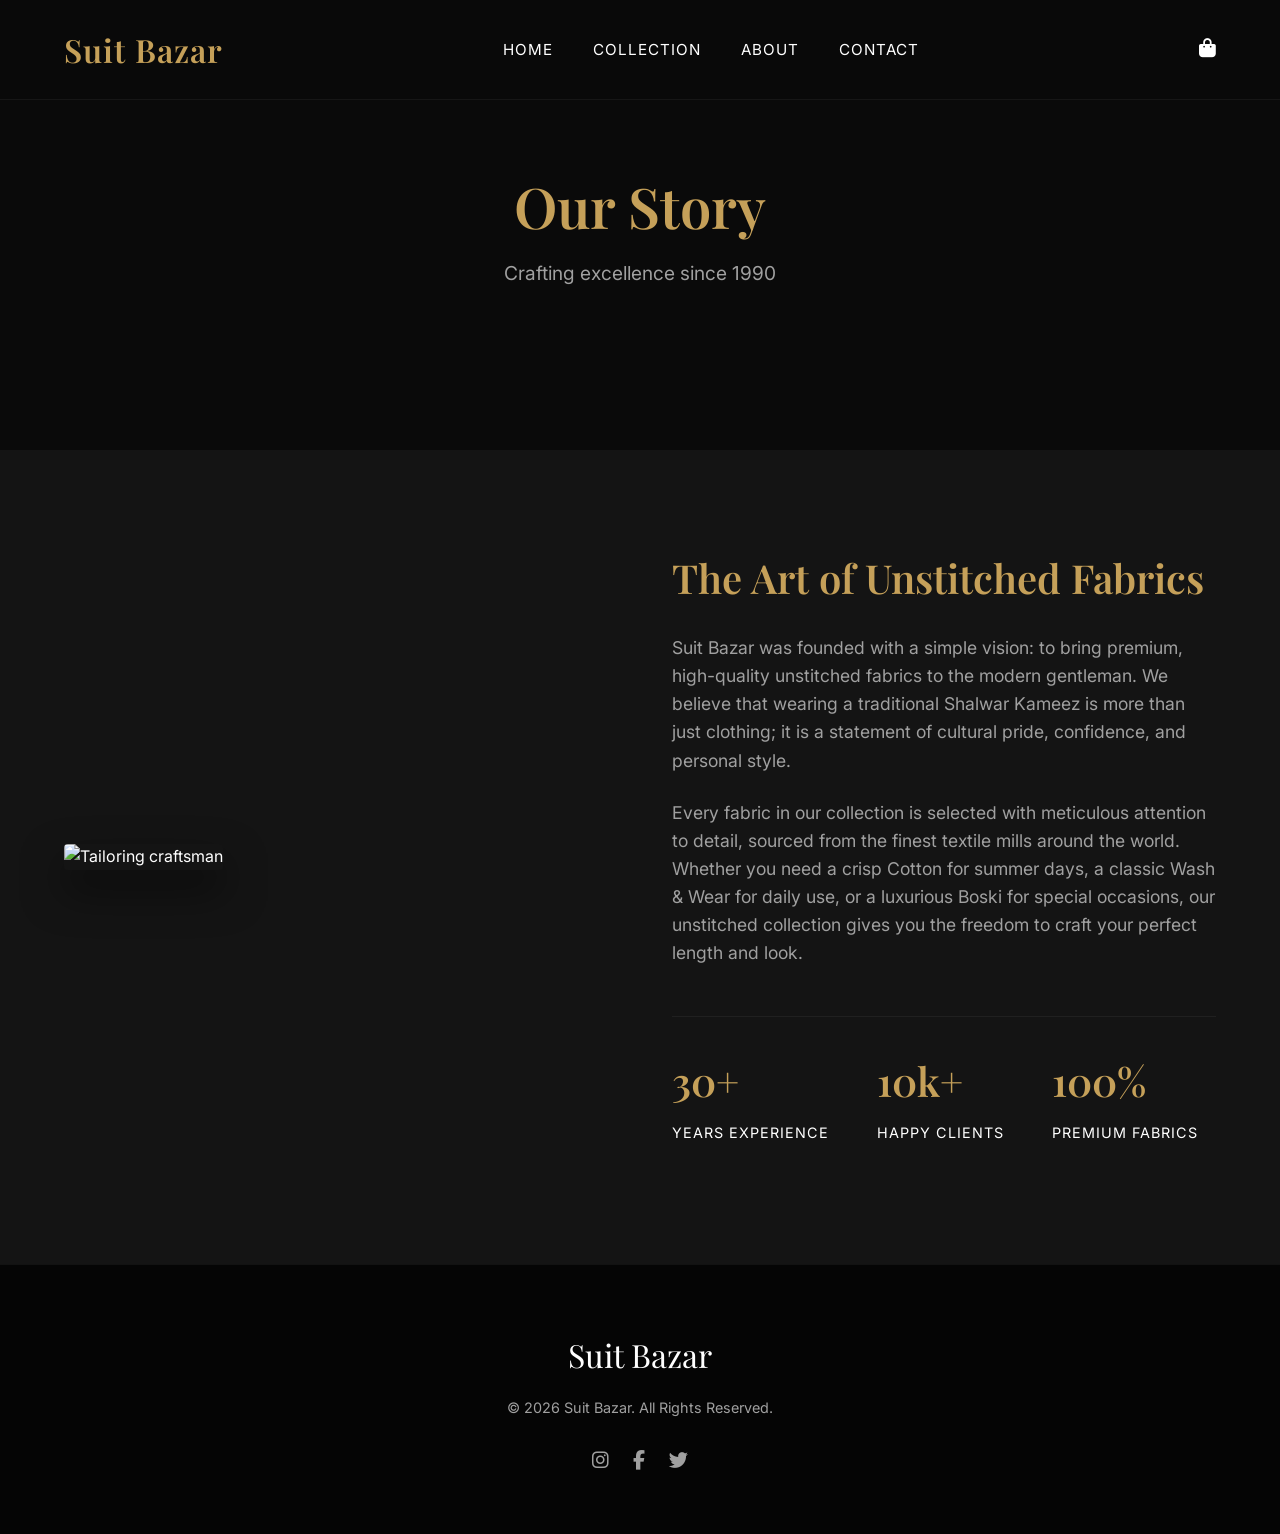
==== about.html @ 5f9f664e "Add files via upload" ====
<!DOCTYPE html>
<html lang="en">
<head>
    <meta charset="UTF-8">
    <meta name="viewport" content="width=device-width, initial-scale=1.0">
    <title>About Us | Suit Bazar</title>
    <link rel="stylesheet" href="style.css">
    <link href="https://fonts.googleapis.com/css2?family=Playfair+Display:ital,wght@0,400;0,600;0,700;1,400&family=Inter:wght@300;400;500;600&display=swap" rel="stylesheet">
    <link rel="stylesheet" href="https://cdnjs.cloudflare.com/ajax/libs/font-awesome/6.4.0/css/all.min.css">
</head>
<body>
    <nav class="navbar">
        <div class="logo">Suit Bazar</div>
        <ul class="nav-links">
            <li><a href="index.html">Home</a></li>
            <li><a href="index.html#collection">Collection</a></li>
            <li><a href="about.html" class="active">About</a></li>
            <li><a href="contact.html">Contact</a></li>
        </ul>
        <div class="nav-icons">
            <div class="cart-icon" onclick="window.location.href='cart.html'">
                <i class="fas fa-shopping-bag"></i>
                <span class="cart-badge" id="cart-badge">0</span>
            </div>
            <div class="menu-icon">
                <i class="fas fa-bars"></i>
            </div>
        </div>
    </nav>

    <header class="page-header about-bg">
        <div class="header-content">
            <h1>Our Story</h1>
            <p>Crafting excellence since 1990</p>
        </div>
    </header>

    <section class="about-section">
        <div class="about-container">
            <div class="about-image">
                <img src="https://images.unsplash.com/photo-1593032465175-481ac7f401a0?ixlib=rb-4.0.3&auto=format&fit=crop&w=800&q=80" alt="Tailoring craftsman">
            </div>
            <div class="about-text">
                <h2>The Art of Unstitched Fabrics</h2>
                <p>Suit Bazar was founded with a simple vision: to bring premium, high-quality unstitched fabrics to the modern gentleman. We believe that wearing a traditional Shalwar Kameez is more than just clothing; it is a statement of cultural pride, confidence, and personal style.</p>
                <p>Every fabric in our collection is selected with meticulous attention to detail, sourced from the finest textile mills around the world. Whether you need a crisp Cotton for summer days, a classic Wash & Wear for daily use, or a luxurious Boski for special occasions, our unstitched collection gives you the freedom to craft your perfect length and look.</p>
                <div class="stats">
                    <div class="stat-item">
                        <h3>30+</h3>
                        <p>Years Experience</p>
                    </div>
                    <div class="stat-item">
                        <h3>10k+</h3>
                        <p>Happy Clients</p>
                    </div>
                    <div class="stat-item">
                        <h3>100%</h3>
                        <p>Premium Fabrics</p>
                    </div>
                </div>
            </div>
        </div>
    </section>

    <footer>
        <div class="footer-content">
            <div class="footer-logo">Suit Bazar</div>
            <p>&copy; 2026 Suit Bazar. All Rights Reserved.</p>
            <div class="socials">
                <i class="fab fa-instagram"></i>
                <i class="fab fa-facebook-f"></i>
                <i class="fab fa-twitter"></i>
            </div>
        </div>
    </footer>
    <div id="toast-container"></div>
    <script src="script.js"></script>
</body>
</html>
---- style.css ----
:root {
    --primary-bg: #0a0a0a;
    --secondary-bg: #141414;
    --text-main: #ffffff;
    --text-muted: #a0a0a0;
    --accent-gold: #c5a059;
    --accent-gold-hover: #dfb96f;
    --font-heading: 'Playfair Display', serif;
    --font-body: 'Inter', sans-serif;
    --transition: all 0.3s ease;
}

* {
    margin: 0;
    padding: 0;
    box-sizing: border-box;
}

html {
    scroll-behavior: smooth;
}

body {
    font-family: var(--font-body);
    background-color: var(--primary-bg);
    color: var(--text-main);
    line-height: 1.6;
}

/* Typography */
h1, h2, h3, .logo {
    font-family: var(--font-heading);
    font-weight: 600;
}

/* Navbar */
.navbar {
    display: flex;
    justify-content: space-between;
    align-items: center;
    padding: 1.5rem 5%;
    position: fixed;
    top: 0;
    width: 100%;
    z-index: 1000;
    background: rgba(10, 10, 10, 0.85);
    backdrop-filter: blur(10px);
    border-bottom: 1px solid rgba(255,255,255,0.05);
    transition: var(--transition);
}

.logo {
    font-size: 2rem;
    color: var(--accent-gold);
    letter-spacing: 1px;
}

.nav-links {
    display: flex;
    list-style: none;
    gap: 2.5rem;
}

.nav-links a {
    text-decoration: none;
    color: var(--text-main);
    font-size: 0.95rem;
    text-transform: uppercase;
    letter-spacing: 1px;
    transition: var(--transition);
    position: relative;
}

.nav-links a::after {
    content: '';
    position: absolute;
    width: 0;
    height: 2px;
    background: var(--accent-gold);
    bottom: -5px;
    left: 0;
    transition: var(--transition);
}

.nav-links a:hover::after {
    width: 100%;
}

.nav-links a:hover {
    color: var(--accent-gold);
}

.cart-icon i {
    font-size: 1.2rem;
    cursor: pointer;
    transition: var(--transition);
}

.cart-icon i:hover {
    color: var(--accent-gold);
}

/* Hero Section */
.hero {
    height: 100vh;
    background: linear-gradient(rgba(10, 10, 10, 0.7), rgba(10, 10, 10, 0.9)), url('https://images.unsplash.com/photo-1594882645126-14020914d58d?ixlib=rb-4.0.3&auto=format&fit=crop&w=1920&q=80') center/cover no-repeat;
    display: flex;
    align-items: center;
    justify-content: center;
    text-align: center;
    padding: 0 5%;
}

.hero-content h1 {
    font-size: 4.5rem;
    margin-bottom: 1rem;
    animation: fadeInUp 1s ease;
}

.hero-content p {
    font-size: 1.2rem;
    color: var(--text-muted);
    max-width: 600px;
    margin: 0 auto 2.5rem;
    animation: fadeInUp 1s ease 0.2s;
    animation-fill-mode: backwards;
}

/* Buttons */
.btn {
    display: inline-block;
    padding: 1rem 2.5rem;
    background-color: var(--accent-gold);
    color: var(--primary-bg);
    text-decoration: none;
    font-weight: 500;
    text-transform: uppercase;
    letter-spacing: 1px;
    transition: var(--transition);
    border-radius: 2px;
    animation: fadeInUp 1s ease 0.4s;
    animation-fill-mode: backwards;
}

.btn:hover {
    background-color: var(--accent-gold-hover);
    transform: translateY(-3px);
    box-shadow: 0 10px 20px rgba(197, 160, 89, 0.2);
}

.btn-outline {
    background: transparent;
    color: var(--accent-gold);
    border: 1px solid var(--accent-gold);
}

.btn-outline:hover {
    background: var(--accent-gold);
    color: var(--primary-bg);
}

/* Collection Section */
.collection-section {
    padding: 6rem 5%;
    background-color: var(--secondary-bg);
}

.section-title {
    text-align: center;
    margin-bottom: 4rem;
}

.section-title h2 {
    font-size: 2.8rem;
    margin-bottom: 0.5rem;
}

.section-title p {
    color: var(--accent-gold);
    font-style: italic;
    font-size: 1.1rem;
}

.products-grid {
    display: grid;
    grid-template-columns: repeat(auto-fill, minmax(320px, 1fr));
    gap: 3rem;
}

.product-card {
    background: var(--primary-bg);
    border-radius: 4px;
    overflow: hidden;
    transition: var(--transition);
    position: relative;
    border: 1px solid rgba(255,255,255,0.03);
}

.product-card:hover {
    transform: translateY(-10px);
    box-shadow: 0 20px 40px rgba(0,0,0,0.5);
    border-color: rgba(197, 160, 89, 0.2);
}

.img-container {
    position: relative;
    height: 450px;
    overflow: hidden;
}

.img-container img {
    width: 100%;
    height: 100%;
    object-fit: cover;
    transition: transform 0.6s ease;
}

.product-card:hover .img-container img {
    transform: scale(1.05);
}

.overlay {
    position: absolute;
    top: 0;
    left: 0;
    width: 100%;
    height: 100%;
    background: rgba(0,0,0,0.5);
    display: flex;
    align-items: center;
    justify-content: center;
    opacity: 0;
    transition: var(--transition);
}

.product-card:hover .overlay {
    opacity: 1;
}

.add-btn {
    padding: 0.8rem 1.5rem;
    background: var(--accent-gold);
    color: var(--primary-bg);
    border: none;
    font-family: var(--font-body);
    font-weight: 500;
    text-transform: uppercase;
    letter-spacing: 1px;
    cursor: pointer;
    transform: translateY(20px);
    transition: var(--transition);
}

.product-card:hover .add-btn {
    transform: translateY(0);
}

.add-btn:hover {
    background: var(--text-main);
}

.product-info {
    padding: 1.5rem;
    text-align: center;
}

.product-info h3 {
    font-size: 1.25rem;
    margin-bottom: 0.5rem;
    letter-spacing: 0.5px;
}

.price {
    color: var(--accent-gold);
    font-weight: 600;
    font-size: 1.1rem;
}

/* Banner Section */
.banner {
    padding: 8rem 5%;
    text-align: center;
    background: linear-gradient(rgba(10, 10, 10, 0.8), rgba(10, 10, 10, 0.8)), url('https://images.unsplash.com/photo-1613852037984-7a38a7c1d739?ixlib=rb-4.0.3&auto=format&fit=crop&w=1920&q=80') center/cover no-repeat;
    background-attachment: fixed;
}

.banner-content h2 {
    font-size: 3.5rem;
    margin-bottom: 1rem;
    color: var(--accent-gold);
}

.banner-content p {
    font-size: 1.2rem;
    margin-bottom: 2.5rem;
    color: var(--text-main);
    max-width: 600px;
    margin: 0 auto 2.5rem;
}

/* Footer */
footer {
    background: #050505;
    padding: 4rem 5%;
    text-align: center;
    border-top: 1px solid rgba(255,255,255,0.05);
}

.footer-logo {
    font-family: var(--font-heading);
    font-size: 2rem;
    color: var(--text-main);
    margin-bottom: 1rem;
}

.footer-content p {
    color: var(--text-muted);
    font-size: 0.9rem;
    margin-bottom: 2rem;
}

.socials {
    display: flex;
    justify-content: center;
    gap: 1.5rem;
}

.socials i {
    font-size: 1.2rem;
    color: var(--text-muted);
    cursor: pointer;
    transition: var(--transition);
}

.socials i:hover {
    color: var(--accent-gold);
    transform: translateY(-3px);
}

/* Animations */
@keyframes fadeInUp {
    from {
        opacity: 0;
        transform: translateY(30px);
    }
    to {
        opacity: 1;
        transform: translateY(0);
    }
}

/* Page Headers */
.page-header {
    height: 50vh;
    display: flex;
    align-items: center;
    justify-content: center;
    text-align: center;
    padding: 0 5%;
    margin-top: 0;
}

.about-bg {
    background: linear-gradient(rgba(10, 10, 10, 0.7), rgba(10, 10, 10, 0.9)), url('https://images.unsplash.com/photo-1594938328870-9824249dcbdd?ixlib=rb-4.0.3&auto=format&fit=crop&w=1920&q=80') center/cover no-repeat;
}

.contact-bg {
    background: linear-gradient(rgba(10, 10, 10, 0.7), rgba(10, 10, 10, 0.9)), url('https://images.unsplash.com/photo-1556905055-8f358a7a47b2?ixlib=rb-4.0.3&auto=format&fit=crop&w=1920&q=80') center/cover no-repeat;
}

.header-content h1 {
    font-size: 3.5rem;
    color: var(--accent-gold);
    margin-bottom: 0.5rem;
}

.header-content p {
    font-size: 1.2rem;
    color: var(--text-muted);
}

/* About Section */
.about-section {
    padding: 6rem 5%;
    background-color: var(--secondary-bg);
}

.about-container {
    display: flex;
    gap: 4rem;
    max-width: 1200px;
    margin: 0 auto;
    align-items: center;
}

.about-image {
    flex: 1;
}

.about-image img {
    width: 100%;
    border-radius: 4px;
    box-shadow: 0 20px 40px rgba(0,0,0,0.5);
}

.about-text {
    flex: 1;
}

.about-text h2 {
    font-size: 2.5rem;
    margin-bottom: 1.5rem;
    color: var(--accent-gold);
}

.about-text p {
    margin-bottom: 1.5rem;
    color: var(--text-muted);
    font-size: 1.1rem;
}

.stats {
    display: flex;
    gap: 3rem;
    margin-top: 3rem;
    padding-top: 2rem;
    border-top: 1px solid rgba(255,255,255,0.05);
}

.stat-item h3 {
    font-size: 2.5rem;
    color: var(--accent-gold);
    margin-bottom: 0.5rem;
}

.stat-item p {
    color: var(--text-main);
    text-transform: uppercase;
    letter-spacing: 1px;
    font-size: 0.9rem;
}

/* Contact Section */
.contact-section {
    padding: 6rem 5%;
    background-color: var(--secondary-bg);
}

.contact-container {
    display: flex;
    gap: 4rem;
    max-width: 1200px;
    margin: 0 auto;
}

.contact-info, .contact-form {
    flex: 1;
    background: var(--primary-bg);
    padding: 3rem;
    border-radius: 4px;
    border: 1px solid rgba(255,255,255,0.03);
}

.contact-info h2, .contact-form h2 {
    font-size: 2rem;
    margin-bottom: 2rem;
    color: var(--accent-gold);
}

.info-item {
    display: flex;
    gap: 1.5rem;
    margin-bottom: 2rem;
}

.info-item i {
    font-size: 1.5rem;
    color: var(--accent-gold);
    margin-top: 0.2rem;
}

.info-item h3 {
    font-size: 1.1rem;
    margin-bottom: 0.5rem;
}

.info-item p {
    color: var(--text-muted);
}

.form-group {
    margin-bottom: 1.5rem;
}

.form-group input, .form-group textarea {
    width: 100%;
    padding: 1rem;
    background: var(--secondary-bg);
    border: 1px solid rgba(255,255,255,0.05);
    color: var(--text-main);
    font-family: var(--font-body);
    font-size: 1rem;
    border-radius: 2px;
    transition: var(--transition);
}

.form-group input:focus, .form-group textarea:focus {
    outline: none;
    border-color: var(--accent-gold);
}

/* Product Details */
.product-details-section {
    padding: 8rem 5% 6rem;
    background-color: var(--primary-bg);
}

.product-details-container {
    display: flex;
    gap: 4rem;
    max-width: 1200px;
    margin: 0 auto;
}

.product-image-gallery {
    flex: 1;
}

.product-image-gallery img {
    width: 100%;
    border-radius: 4px;
    border: 1px solid rgba(255,255,255,0.03);
}

.product-info-detail {
    flex: 1;
}

.breadcrumb {
    color: var(--text-muted);
    font-size: 0.9rem;
    margin-bottom: 1rem;
}

.breadcrumb a {
    color: var(--text-main);
    text-decoration: none;
    transition: var(--transition);
}

.breadcrumb a:hover {
    color: var(--accent-gold);
}

.breadcrumb span {
    color: var(--accent-gold);
}

.product-info-detail h1 {
    font-size: 2.5rem;
    margin-bottom: 0.5rem;
}

.product-info-detail .product-price {
    font-size: 1.8rem;
    color: var(--accent-gold);
    font-weight: 600;
    margin-bottom: 2rem;
}

.product-description {
    margin-bottom: 2.5rem;
    padding-bottom: 2.5rem;
    border-bottom: 1px solid rgba(255,255,255,0.05);
}

.product-description p {
    color: var(--text-muted);
    margin-bottom: 1.5rem;
}

.product-description ul {
    list-style-position: inside;
    color: var(--text-muted);
}

.product-description li {
    margin-bottom: 0.5rem;
}

.product-options {
    display: flex;
    gap: 3rem;
    margin-bottom: 2.5rem;
}

.product-options h3 {
    font-size: 1rem;
    margin-bottom: 1rem;
    text-transform: uppercase;
    letter-spacing: 1px;
}

.sizes {
    display: flex;
    gap: 0.5rem;
    flex-wrap: wrap;
}

.size-btn {
    display: inline-block;
    padding: 0.5rem 1rem;
    border: 1px solid rgba(255,255,255,0.2);
    cursor: pointer;
    transition: var(--transition);
}

.size-btn:hover, .size-btn.active {
    border-color: var(--accent-gold);
    color: var(--accent-gold);
}

.quantity-selector input {
    width: 80px;
    padding: 0.5rem;
    background: transparent;
    border: 1px solid rgba(255,255,255,0.2);
    color: var(--text-main);
    font-size: 1rem;
    text-align: center;
}

.product-actions {
    display: flex;
    gap: 1rem;
}

.add-to-cart-btn {
    flex: 1;
}

.wishlist-btn {
    padding: 1rem 1.5rem;
}

/* Nav fix for pages without hero */
.navbar.active-nav {
    background: rgba(10, 10, 10, 0.95);
    padding: 1rem 5%;
}

@media (max-width: 900px) {
    .about-container, .contact-container, .product-details-container {
        flex-direction: column;
    }
}

/* Cart Badge */
.cart-icon {
    position: relative;
    cursor: pointer;
}

.cart-badge {
    position: absolute;
    top: -8px;
    right: -8px;
    background-color: #ff3b3b;
    color: white;
    font-size: 0.75rem;
    font-weight: 700;
    width: 18px;
    height: 18px;
    border-radius: 50%;
    display: flex;
    align-items: center;
    justify-content: center;
    font-family: var(--font-body);
}

/* Toast Notifications */
#toast-container {
    position: fixed;
    bottom: 2rem;
    right: 2rem;
    z-index: 9999;
    display: flex;
    flex-direction: column;
    gap: 1rem;
}

.toast {
    background: var(--accent-gold);
    color: var(--primary-bg);
    padding: 1rem 1.5rem;
    border-radius: 4px;
    font-weight: 600;
    box-shadow: 0 5px 15px rgba(0,0,0,0.3);
    transform: translateX(120%);
    transition: transform 0.3s ease;
}

.toast.show {
    transform: translateX(0);
}

/* Cart Section */
.cart-section {
    padding: 8rem 5% 6rem;
    background-color: var(--secondary-bg);
    min-height: 80vh;
}

.cart-container h2 {
    font-size: 2.5rem;
    margin-bottom: 3rem;
    color: var(--accent-gold);
    text-align: center;
}

.cart-layout {
    display: flex;
    gap: 3rem;
    max-width: 1200px;
    margin: 0 auto;
}

.cart-items {
    flex: 2;
}

.cart-item {
    display: flex;
    align-items: center;
    gap: 1.5rem;
    background: var(--primary-bg);
    padding: 1.5rem;
    border-radius: 4px;
    margin-bottom: 1.5rem;
    border: 1px solid rgba(255,255,255,0.03);
}

.cart-item img {
    width: 100px;
    height: 100px;
    object-fit: cover;
    border-radius: 4px;
}

.item-details {
    flex: 2;
}

.item-details h4 {
    font-size: 1.1rem;
    margin-bottom: 0.5rem;
}

.item-details p {
    color: var(--text-muted);
    font-size: 0.9rem;
}

.item-price {
    color: var(--accent-gold) !important;
    font-weight: 600;
    margin-top: 0.5rem;
}

.item-quantity {
    display: flex;
    align-items: center;
    gap: 1rem;
    flex: 1;
}

.item-quantity button {
    background: transparent;
    border: 1px solid rgba(255,255,255,0.2);
    color: var(--text-main);
    width: 30px;
    height: 30px;
    cursor: pointer;
    transition: var(--transition);
}

.item-quantity button:hover {
    border-color: var(--accent-gold);
    color: var(--accent-gold);
}

.item-total {
    flex: 1;
    font-weight: 600;
}

.remove-btn {
    background: transparent;
    border: none;
    color: #ff3b3b;
    cursor: pointer;
    font-size: 1.2rem;
    transition: var(--transition);
}

.remove-btn:hover {
    transform: scale(1.1);
}

.empty-cart-msg {
    color: var(--text-muted);
    font-size: 1.1rem;
    margin-bottom: 2rem;
}

.cart-summary {
    flex: 1;
    background: var(--primary-bg);
    padding: 2.5rem;
    border-radius: 4px;
    border: 1px solid rgba(255,255,255,0.03);
    height: fit-content;
}

.cart-summary h3 {
    font-size: 1.5rem;
    margin-bottom: 1.5rem;
    color: var(--accent-gold);
    border-bottom: 1px solid rgba(255,255,255,0.05);
    padding-bottom: 1rem;
}

.summary-line {
    display: flex;
    justify-content: space-between;
    margin-bottom: 1rem;
    color: var(--text-muted);
}

.summary-line.total {
    border-top: 1px solid rgba(255,255,255,0.05);
    padding-top: 1rem;
    margin-top: 1rem;
    color: var(--text-main);
    font-size: 1.25rem;
    font-weight: 600;
}

.checkout-heading {
    margin-top: 3rem;
}

.checkout-btn {
    width: 100%;
    margin-top: 1rem;
    text-align: center;
}

@media (max-width: 900px) {
    .cart-layout {
        flex-direction: column;
    }
    .cart-item {
        flex-wrap: wrap;
    }
    .cart-item img {
        width: 80px;
        height: 80px;
    }
}

.nav-icons {
    display: flex;
    align-items: center;
    gap: 1.5rem;
}

.menu-icon {
    display: none;
    font-size: 1.5rem;
    cursor: pointer;
    color: var(--text-main);
    transition: var(--transition);
}

.menu-icon:hover {
    color: var(--accent-gold);
}

/* Responsive */
@media (max-width: 768px) {
    .navbar {
        padding: 1.2rem 5%;
    }
    
    .nav-links {
        position: absolute;
        top: 100%;
        left: 0;
        width: 100%;
        background: rgba(10, 10, 10, 0.95);
        flex-direction: column;
        gap: 0;
        max-height: 0;
        overflow: hidden;
        transition: max-height 0.3s ease;
        margin-top: 0;
        border-top: 1px solid rgba(255,255,255,0.05);
    }
    
    .nav-links.active {
        max-height: 250px;
    }
    
    .nav-links li {
        width: 100%;
        text-align: center;
    }
    
    .nav-links a {
        display: block;
        padding: 1.2rem;
    }
    
    .nav-links a::after {
        display: none;
    }
    
    .menu-icon {
        display: block;
    }

    .hero-content h1 {
        font-size: 3rem;
    }
    .section-title h2 {
        font-size: 2.2rem;
    }
    .banner-content h2 {
        font-size: 2.5rem;
    }
}
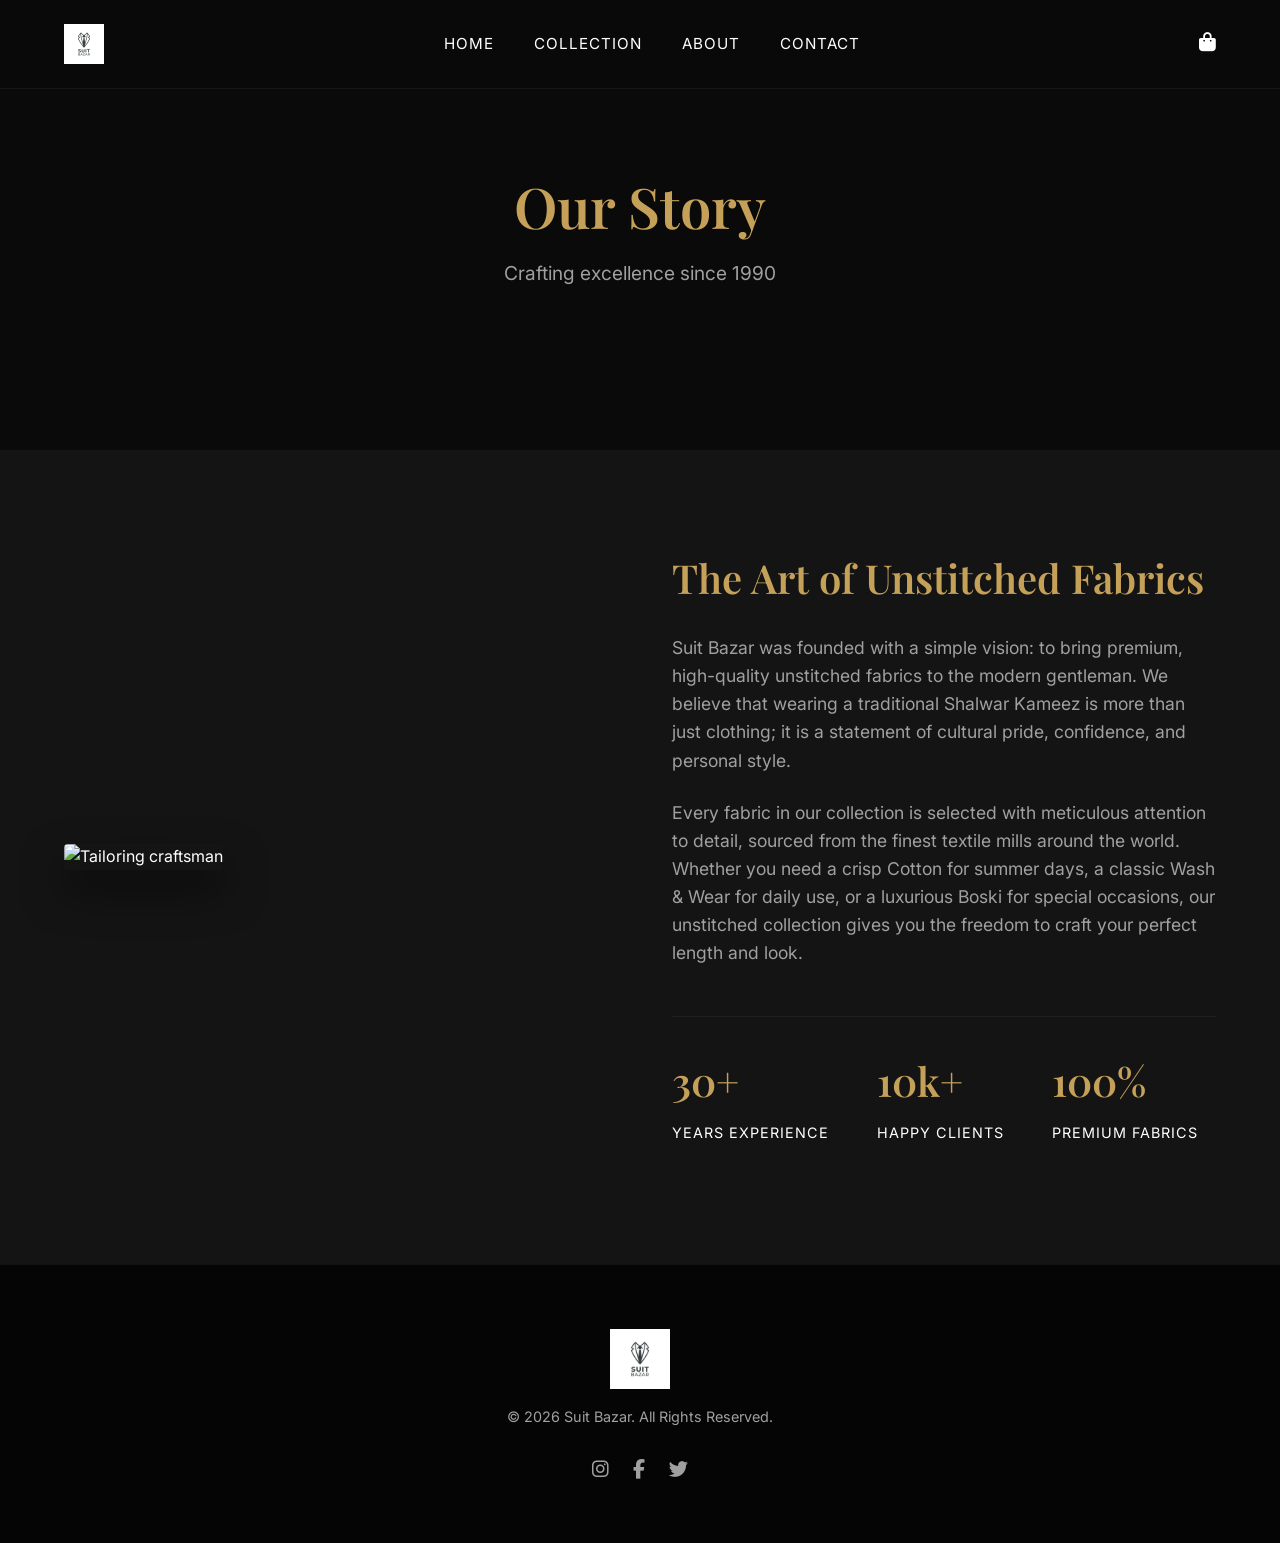
==== commit 52c9ac6d: "Add files via upload" ====
--- a/about.html
+++ b/about.html
@@ -10,7 +10,7 @@
 </head>
 <body>
     <nav class="navbar">
-        <div class="logo">Suit Bazar</div>
+        <div class="logo"><img src="logo.png" alt="Suit Bazar"></div>
         <ul class="nav-links">
             <li><a href="index.html">Home</a></li>
             <li><a href="index.html#collection">Collection</a></li>
@@ -64,7 +64,7 @@
 
     <footer>
         <div class="footer-content">
-            <div class="footer-logo">Suit Bazar</div>
+            <div class="footer-logo"><img src="logo.png" alt="Suit Bazar"></div>
             <p>&copy; 2026 Suit Bazar. All Rights Reserved.</p>
             <div class="socials">
                 <i class="fab fa-instagram"></i>
--- a/style.css
+++ b/style.css
@@ -50,9 +50,13 @@
 }
 
 .logo {
-    font-size: 2rem;
-    color: var(--accent-gold);
-    letter-spacing: 1px;
+    display: flex;
+    align-items: center;
+}
+
+.logo img {
+    height: 40px;
+    width: auto;
 }
 
 .nav-links {
@@ -307,10 +311,15 @@
 }
 
 .footer-logo {
-    font-family: var(--font-heading);
-    font-size: 2rem;
-    color: var(--text-main);
+    display: flex;
+    justify-content: center;
+    align-items: center;
     margin-bottom: 1rem;
+}
+
+.footer-logo img {
+    height: 60px;
+    width: auto;
 }
 
 .footer-content p {
